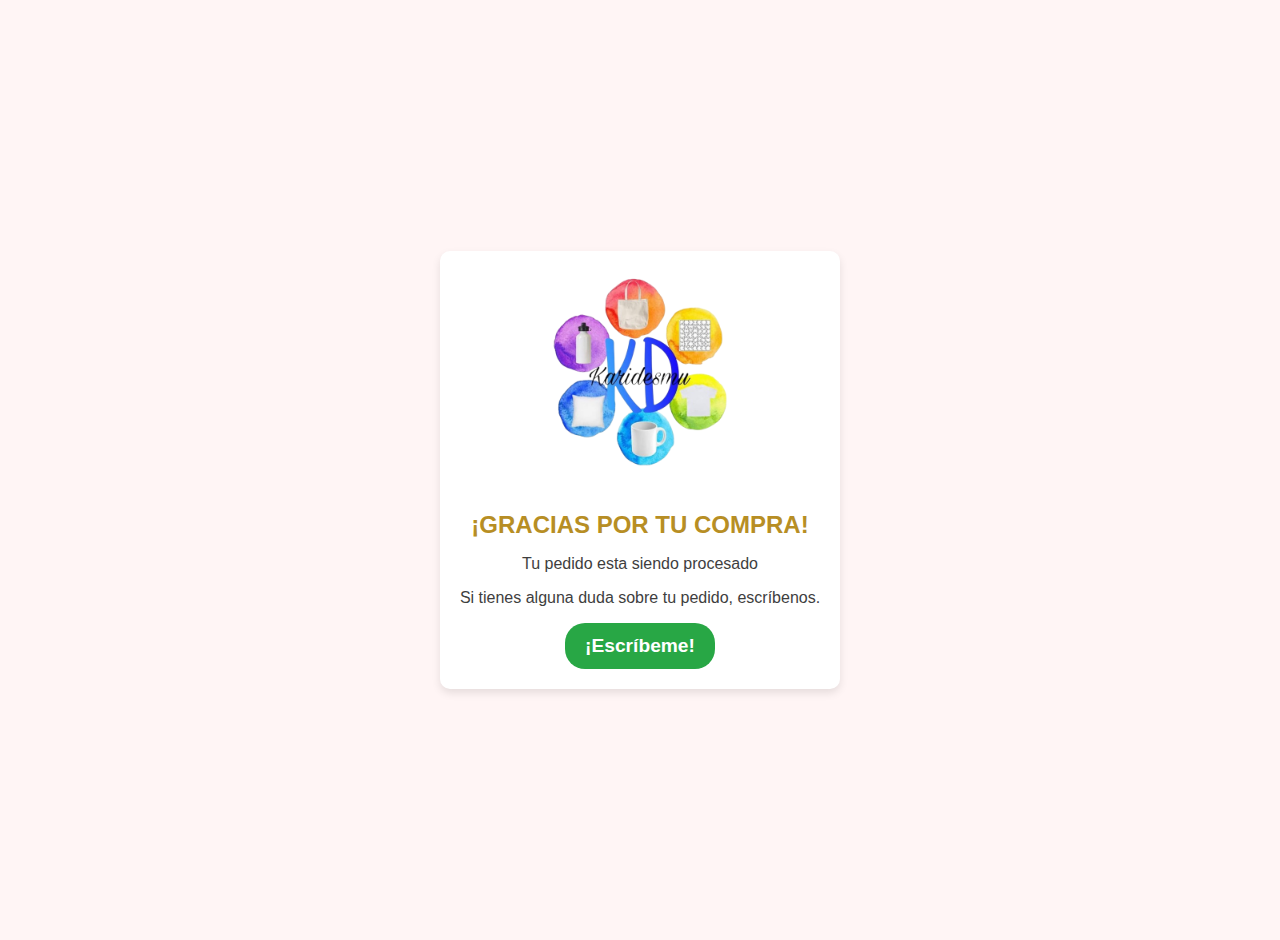
==== gracias.html @ 82b042ff "Subiendo archivos de pagina web" ====
<!DOCTYPE html>
<html lang="es">
  <head>
    <meta charset="UTF-8" />
    <meta name="viewport" content="width=device-width, initial-scale=1.0" />
    <title>Gracias por tu compra</title>
    <link rel="stylesheet" href="styles.css" />
  </head>
  <body>
    <section class="thankyoupage">
      <div class="container">
        <img
          src="img/Logo-removebg-preview.png"
          alt="Logo de la empresa"
          class="logo"
        />
        <h1>¡GRACIAS POR TU COMPRA!</h1>
        <p>Tu pedido esta siendo procesado</p>
        <p>Si tienes alguna duda sobre tu pedido, escríbenos.</p>
        <a
          href="https://wa.me/3045354056?text=Hola%2C%20tengo%20una%20pregunta."
          class="boton-whatsapp"
          target="_blank"
          >¡Escríbeme!</a
        >
      </div>
    </section>
  </body>
</html>
---- styles.css ----
body {
  font-family: Arial, sans-serif;
  margin: 0;
  padding: 0;
  /* background-color: #fff5f5; */
  color: #3e3e3e;
}

html {
  scroll-behavior: smooth;
}

header {
  display: flex;
  justify-content: space-between;
  align-items: center;
  padding: 20px;
  background-color: #fff5f5;
}
.header-content {
  display: flex;
  justify-content: space-between;
  width: 100%;
  max-width: 1100px;
  margin: 0 auto;
}
.header-left h1 {
  color: #b78e24;
  font-size: 65px;
  max-width: 200px;
  margin-bottom: 5px;
}

.header-left p {
  color: #3e3e3e;
  font-size: 17px;
  max-width: 600px;
}

.btn {
  display: inline-block;
  position: relative;
  background-color: #b78e24; /* Color del botón */
  color: white;
  padding: 15px 30px;
  font-size: 1.2rem;
  text-decoration: none;
  border: none;
  border-radius: 20px;
  overflow: hidden;
  transition: background 0.3s ease;
  margin-bottom: 20px;
}

.btn::after {
  content: "";
  position: absolute;
  top: 0;
  left: -100%;
  width: 100%;
  height: 100%;
  background: #3e3e3e;
  transition: left 0.4s ease-in-out;
  z-index: 0;
}
.btn:hover::after {
  left: 0;
}

.btn span {
  position: relative;
  font-weight: bold;
  z-index: 1;
}

.header-right {
  display: flex;
  justify-content: center;
  align-items: center;
}

.header-right img {
  max-width: 300px;
  height: 300px;
}

/*  Estilos para la página de gracias*/
.thankyoupage {
  display: flex;
  justify-content: center;
  align-items: center;
  height: 100vh;
  margin: 0;
  background-color: #fff5f5;
  text-align: center;
  font-family: Arial, sans-serif;
  padding: 20px;
}
.container {
  max-width: 500px;
  background: white;
  padding: 20px;
  border-radius: 10px;
  box-shadow: 0 4px 8px rgba(0, 0, 0, 0.1);
}
.logo {
  max-width: 200px;
  margin-bottom: 20px;
}
h1 {
  font-size: 24px;
  color: #b78e24;
}
p {
  font-size: 16px;
  color: #3e3e3e;
}

/*  */

/* Seccion encuentra */

.encuentra {
  background-color: #fff;
  display: flex;
  justify-content: center;
  align-items: center;
  text-align: center;
  padding: 20px;
}

.encuentra h1 {
  font-family: "Montserrat", sans-serif;
  font-size: 40px;
  color: #b78e24;
  max-width: 50%;
}

/* Seccion de productos */

.productos {
  display: flex;
  flex-wrap: wrap;
  justify-content: center;
  gap: 20px;
  padding: 20px;
  background-color: #fff5f5;
}

.producto {
  background: white;
  border-radius: 15px;
  box-shadow: 0 4px 8px rgba(0, 0, 0, 0.1);
  padding: 20px;
  width: 250px;
  text-align: center;
  transition: transform 0.3s ease-in-out, box-shadow 0.3s ease-in-out;
}

.producto:hover {
  transform: scale(1.05); /* Aumenta el tamaño un poco */
  box-shadow: 0 8px 16px rgba(0, 0, 0, 0.2);
}

.producto img {
  width: 100%;
  border-radius: 10px;
}

.producto h3 {
  color: #c6920b;
  margin: 10px 0;
}

.producto p {
  color: #666;
  font-size: 14px;
}

/* Seccion de promoción */

.producto-contenedor {
  display: flex;
  flex-wrap: wrap;
  justify-content: center;
  gap: 30px;
  padding: 20px;
}
.products {
  background: white;
  padding: 15px;
  border-radius: 10px;
  box-shadow: 0 0 10px rgba(0, 0, 0, 0.1);
  /* width: 250px; */
  width: min(100%, 250px);
  text-align: center;
}
.products img {
  width: 100%;
  border-radius: 10px;
}

#promocion h1 {
  text-align: center;
  color: #b78e24;
  font-size: 40px;
  margin-bottom: 20px;
  font-family: "Poppins", sans-serif;
}
.products h3 {
  font-size: 18px;
  margin: 10px 0;
  color: #8b6508;
}
.precio-anterior {
  text-decoration: line-through;
  color: red;
  font-size: 16px;
}
.precio-actual {
  font-size: 20px;
  font-weight: bold;
  color: #3e3e3e;
}

/* Seccion de carrousel */

#testimonios {
  text-align: center;
  padding: 40px 20px;
  background-color: #fff5f5;
}

#testimonios h1 {
  text-align: center;
  color: #b78e24;
  font-size: 40px;
  margin-bottom: 20px;
  font-family: "Poppins", sans-serif;
}

.carousel {
  position: relative;
  max-width: 800px;
  margin: 0 auto; /* Asegura que el carrusel esté centrado */
  background: white;
  padding: 20px;
  border-radius: 10px;
  box-shadow: 0 0 10px rgba(0, 0, 0, 0.1);
  display: flex;
  flex-direction: column;
  align-items: center; /* Centra los elementos internos */
  justify-content: center;
  text-align: center;
}

.carousel-inner {
  display: flex;
  overflow: hidden;
}

.testimonial {
  display: none;
  flex-direction: column;
  align-items: center;
  justify-content: center;
  text-align: center;
  padding: 20px;
  width: 100%;
}

.testimonial.active {
  display: flex;
}

.testimonial img {
  width: 200px;
  height: 200px;
  margin-bottom: 10px;
  /* object-fit: cover; 
  border-radius: 10px;
  margin-bottom: 10px;
  display: block; */
}

.testimonial p {
  font-size: 16px;
  font-style: italic;
  color: #3e3e3e;
}

.testimonial h4 {
  margin-top: 10px;
  font-size: 18px;
  color: #b78e24;
}

/* Botones de navegación */
.prev,
.next {
  position: absolute;
  top: 50%;
  transform: translateY(-50%);
  background: none;
  color: #b78e24;
  border: none;
  font-size: 24px;
  cursor: pointer;
}

.prev {
  left: -5px; /* Ajusta la posición */
}

.next {
  right: -5px;
}

.prev:hover,
.next:hover {
  background-color: rgba(0, 0, 0, 0.5);
  color: #8a6d1b;
}

.indicadores {
  margin-top: 10px;
}

.dot {
  height: 10px;
  width: 10px;
  margin: 0 5px;
  background-color: #bbb;
  border-radius: 50%;
  display: inline-block;
  cursor: pointer;
}

.dot.active {
  background-color: #3e3e3e;
}

/* Seccion de preguntas frecuentes */
.preguntas {
  background-color: #fff5f5;
  padding: 10px 20px;
  text-align: center;
}

.preguntas h2 {
  text-align: center;
  color: #b78e24;
  font-size: 40px;
  margin-bottom: 20px;
  font-family: "Poppins", sans-serif;
}

.faq-container {
  max-width: 600px;
  margin: 20px auto;
  background: white;
  padding: 20px;
  border-radius: 10px;
  box-shadow: 0 4px 10px rgba(0, 0, 0, 0.1);
}

details {
  background: #fff;
  border: 1px solid #ddd;
  border-radius: 8px;
  margin-bottom: 10px;
  padding: 10px;
  transition: all 0.3s ease;
  cursor: pointer;
}

summary {
  font-weight: bold;
  font-size: 16px;
  display: flex;
  justify-content: space-between;
  align-items: center;
  cursor: pointer;
  list-style: none;
  padding: 10px;
}

summary::after {
  content: "\f078"; /* Icono de FontAwesome */
  font-family: "Font Awesome 6 Free";
  font-weight: 900;
  font-size: 14px;
  transition: transform 0.3s ease;
}

details[open] summary::after {
  transform: rotate(180deg);
}

details p {
  margin: 10px 0 0;
  font-size: 14px;
  color: #333;
  padding: 10px;
  text-align: left;
}

/* Seccion para el checkout */

#checkout {
  display: flex;
  justify-content: center;
  align-items: center;
  min-height: 100vh;
  padding: 20px;
  background-color: #fff5f5;
}

.checkout-container {
  display: flex;
  flex-direction: column;
  max-width: 800px;
  width: 100%;
  background: white;
  box-shadow: 0 4px 10px rgba(0, 0, 0, 0.1);
  border-radius: 10px;
  overflow: hidden;
}

/* Sección izquierda (productos) */
.left-section,
.right-section {
  padding: 20px;
  flex: 1;
}

.left-section {
  background: #f4f4f4;
  border-right: 1px solid #ddd;
}

h2,
h3 {
  margin-bottom: 15px;
  color: #b78e24;
}

.products label {
  display: flex;
  align-items: center;
  justify-content: space-between;
  background: white;
  padding: 10px;
  margin-bottom: 10px;
  border-radius: 5px;
  border: 1px solid #ddd;
}

.products input[type="checkbox"] {
  margin-right: 10px;
}

.quantity {
  width: 50px;
  padding: 5px;
  border: 1px solid #ccc;
  border-radius: 5px;
  text-align: center;
}

#total {
  font-weight: bold;
  font-size: 1.2em;
  color: #3e3e3e;
}

/* Sección derecha (formulario) */
.right-section form {
  display: flex;
  flex-direction: column;
}

.right-section input,
select {
  padding: 10px;
  margin-bottom: 10px;
  border: 1px solid #ccc;
  border-radius: 5px;
}

button {
  background: #28a745;
  color: white;
  border: none;
  padding: 10px;
  font-size: 16px;
  cursor: pointer;
  border-radius: 5px;
  transition: background 0.3s;
}

button:hover {
  background: #218838;
}

/* Sección de te esperamos */

.esperamos {
  text-align: center;
  padding: 50px 20px;
  display: flex;
  flex-direction: column;
  align-items: center;
  /* border-top: 5px solid #b78e24; */
}

.esperamos h1 {
  font-size: 35px;
  color: #b78e24;
  margin-bottom: 20px;
  max-width: 50%;
  text-align: center;
}

/*  Seccion de contacto */

.contacto {
  background-color: #fdeeea; /* Color suave de fondo */
  padding: 50px 20px;
  display: flex;
  justify-content: center;
  align-items: center;
}

.contenedor {
  display: flex;
  align-items: center;
  text-align: center;
  justify-content: space-between;
  max-width: 800px; /* Ajusta el ancho máximo */
  width: 100%;
  flex-wrap: wrap;
  gap: 20px;
}

.titulo {
  text-align: center;
  color: #b78e24;
  font-size: 40px;
  margin-bottom: 10px;
  font-family: "Poppins", sans-serif;
}

.mensaje {
  font-size: 1.2rem;
  color: #3e3e3e;
  margin-bottom: 20px;
}

.boton-whatsapp {
  display: inline-block;
  background-color: #28a745; /* Verde de WhatsApp */
  color: white;
  font-size: 1.2rem;
  padding: 12px 20px;
  border-radius: 20px;
  text-decoration: none;
  font-weight: bold;
  transition: background 0.3s ease;
}

.boton-whatsapp:hover {
  background-color: #218838; /* Un verde más oscuro al pasar el mouse */
}

.whatsapp-icon {
  width: 150px; /* Ajusta el tamaño de la imagen */
  margin-left: 20px;
}

.whatsapp-float {
  position: fixed;
  bottom: 20px;
  right: 20px;
  background-color: #25d366;
  color: white;
  font-size: 30px;
  width: 55px;
  height: 55px;
  border-radius: 50%;
  display: flex;
  align-items: center;
  justify-content: center;
  text-decoration: none;
  box-shadow: 0 4px 8px rgba(0, 0, 0, 0.3);
  transition: transform 0.3s ease;
}

.scroll-to-top {
  position: fixed;
  bottom: 85px;
  right: 25px;
  background-color: rgba(0, 0, 0, 0.1);
  color: #b78e24;
  font-size: 20px;
  width: 40px;
  height: 40px;
  border-radius: 50%;
  display: flex;
  align-items: center;
  justify-content: center;
  text-decoration: none;
  box-shadow: 0 4px 8px rgba(0, 0, 0, 0.3);
  opacity: 0;
  visibility: hidden;
  transition: opacity 0.3s ease-in-out, visibility 0.3s ease-in-out;
}

.scroll-to-top:hover {
  transform: scale(1.1);
}

/* Pop-up design */
.error-message {
  color: red;
  font-size: 14px;
  margin-top: 5px;
  margin-bottom: 10px;
}

.error-input {
  border: 2px solid red;
}

.popup {
  position: fixed;
  top: 50%;
  left: 50%;
  transform: translate(-50%, -50%);
  background: white;
  padding: 20px;
  box-shadow: 0 4px 10px rgba(0, 0, 0, 0.3);
  border-radius: 8px;
  z-index: 1000;
}

.popup-content {
  text-align: center;
}

.popup-content p {
  margin-bottom: 15px;
  font-size: 16px;
}

#close-popup {
  padding: 8px 15px;
  background: red;
  color: white;
  border: none;
  border-radius: 5px;
  cursor: pointer;
}

#close-popup:hover {
  background: darkred;
}

footer {
  background-color: #3e3e3e;
  text-align: center;
  padding: 5px;
  font-size: 16px;
}

footer p {
  color: white;
  text-decoration: none;
}

.section {
  opacity: 0;
  transform: translateY(50px);
  transition: opacity 0.8s ease-out, transform 0.8s ease-out;
}

.section.show {
  opacity: 1;
  transform: translateY(0);
}

/* Diseño responsive */

@media (max-width: 768px) {
  .header-content {
    flex-direction: column;
    align-items: left;
    text-align: left;
  }
  .header-left,
  .header-right {
    width: 100%;
  }
  .header-left {
    margin-bottom: 20px;
  }
  .header-left h1 {
    font-size: 40px;
  }
  .header-left p {
    font-size: 15px;
  }
  .btn {
    margin: 0 auto;
  }
  .header-right img {
    max-width: 200px;
    height: 200px;
  }
  .encuentra h1 {
    font-size: 30px; /* Reduce tamaño en móviles */
    max-width: 90%;
  }
  .esperamos h1 {
    font-size: 30px; /* Reduce tamaño en móviles */
    max-width: 90%;
  }
  .contenedor {
    flex-direction: column; /* Cambia a diseño vertical */
    text-align: center;
  }

  .whatsapp-icon {
    max-width: 60px; /* Reduce el tamaño en móviles */
  }

  .titulo {
    font-size: 1.8rem;
  }

  .mensaje {
    font-size: 1rem;
  }

  .boton-whatsapp {
    font-size: 1rem;
    padding: 10px 16px;
  }
}

@media (min-width: 768px) {
  .checkout-container {
    flex-direction: row;
  }
  .left-section {
    border-right: 1px solid #ddd;
  }
}
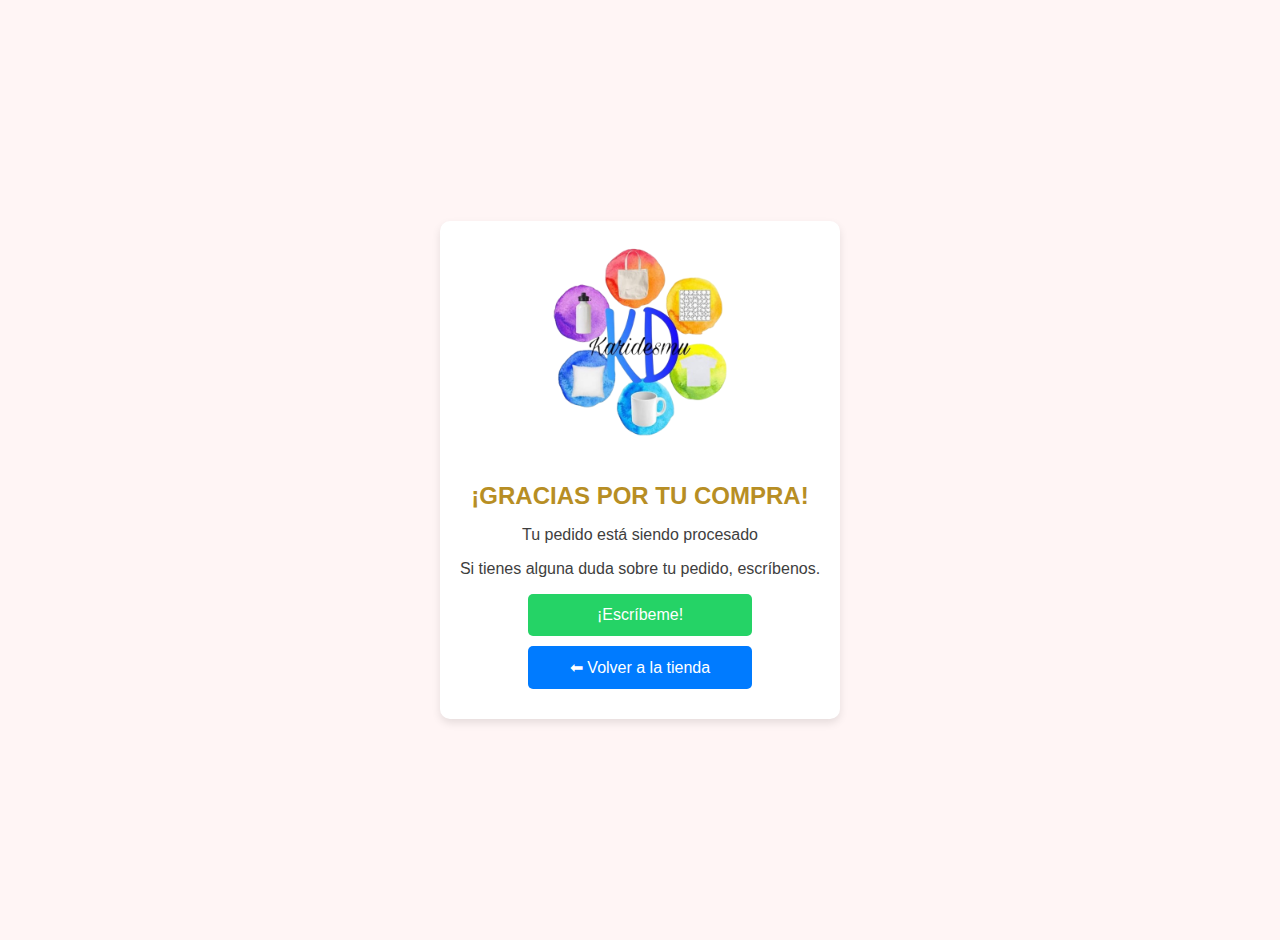
==== commit 49e35a1d: "Pagina de gracias con botón de regresar a la tienda" ====
--- a/gracias.html
+++ b/gracias.html
@@ -15,14 +15,17 @@
           class="logo"
         />
         <h1>¡GRACIAS POR TU COMPRA!</h1>
-        <p>Tu pedido esta siendo procesado</p>
+        <p>Tu pedido está siendo procesado</p>
         <p>Si tienes alguna duda sobre tu pedido, escríbenos.</p>
+
         <a
           href="https://wa.me/3045354056?text=Hola%2C%20tengo%20una%20pregunta."
           class="boton-whatsapp"
           target="_blank"
           >¡Escríbeme!</a
         >
+
+        <a href="index.html" class="boton-tienda">⬅ Volver a la tienda</a>
       </div>
     </section>
   </body>
--- a/styles.css
+++ b/styles.css
@@ -557,16 +557,22 @@
   margin-bottom: 20px;
 }
 
+.boton-whatsapp,
+.boton-tienda {
+  display: block;
+  width: 200px;
+  text-align: center;
+  margin: 10px auto;
+  padding: 12px;
+  font-size: 16px;
+  text-decoration: none;
+  border-radius: 5px;
+  transition: background 0.3s ease;
+}
+
 .boton-whatsapp {
-  display: inline-block;
-  background-color: #28a745; /* Verde de WhatsApp */
+  background-color: #25d366;
   color: white;
-  font-size: 1.2rem;
-  padding: 12px 20px;
-  border-radius: 20px;
-  text-decoration: none;
-  font-weight: bold;
-  transition: background 0.3s ease;
 }
 
 .boton-whatsapp:hover {
@@ -689,6 +695,17 @@
   transform: translateY(0);
 }
 
+/* Para el btn back to home */
+
+.boton-tienda {
+  background-color: #007bff;
+  color: white;
+}
+
+.boton-tienda:hover {
+  background-color: #0056b3;
+}
+
 /* Diseño responsive */
 
 @media (max-width: 768px) {
